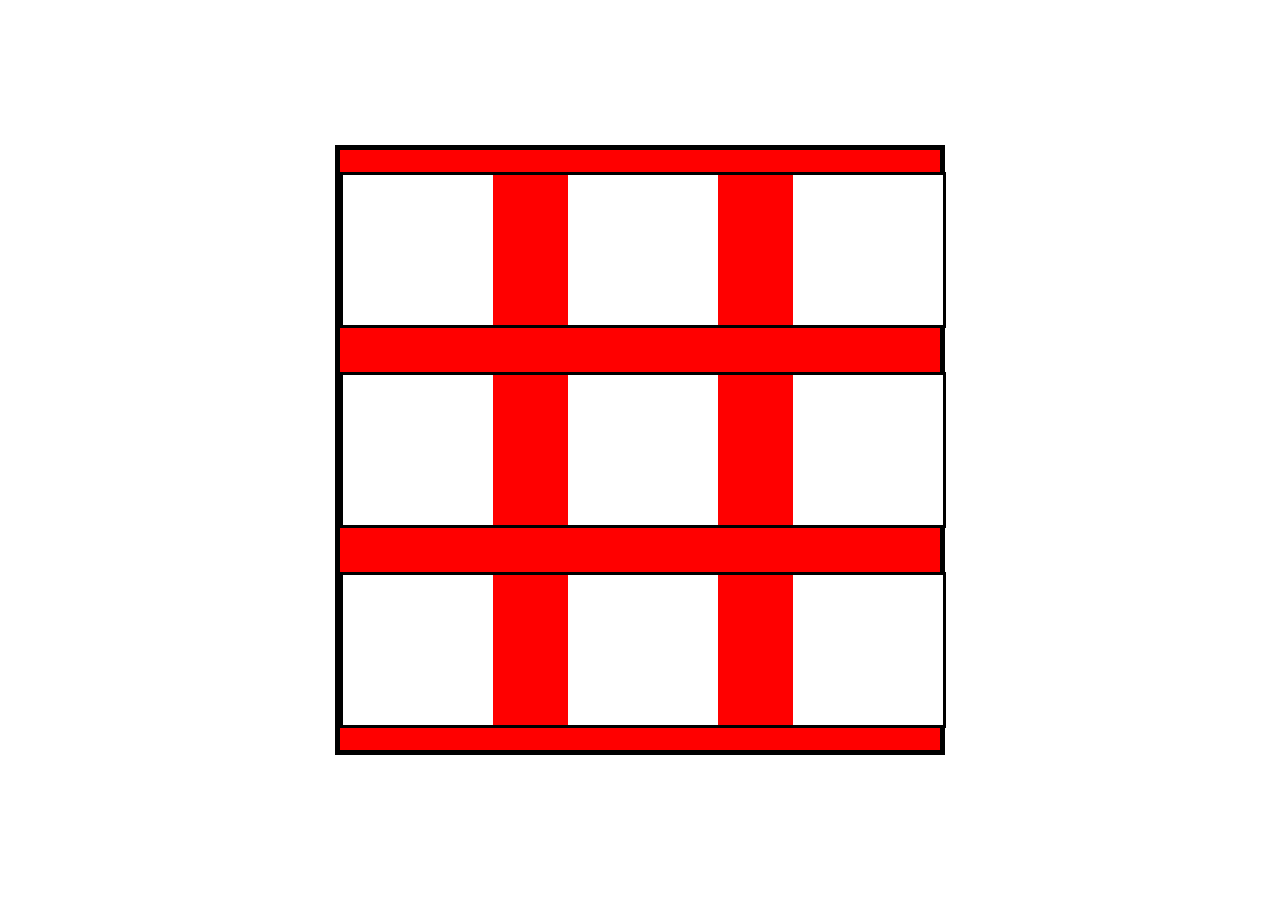
==== index.html @ 2748d6b5 "uwu" ====
<!DOCTYPE html>
<html lang="pt-br">
<head>
    <!-- UTF-8 serve para a acentuação brasileira -->
    <meta charset="UTF-8">
    <meta http-equiv="X-UA-Compatible" content="IE=edge">
    <meta name="viewport" content="width=device-width, initial-scale=1.0">
    <title>Revisão de HTML CSS e Java script</title>

    <link rel="stylesheet" href="estilo.css">

</head>
<body>
    <div class="tabuleiro">
        <div class="linha">
            <div class="celula"></div>
            <div class="celula"></div>
            <div class="celula"></div>
        </div>

        <div class="linha">
            <div class="celula"></div>
            <div class="celula"></div>
            <div class="celula"></div>
        </div>

        <div class="linha">
            <div class="celula"></div>
            <div class="celula"></div>
            <div class="celula"></div>
        </div>
        
        



    </div>

</body>
</html>
---- estilo.css ----
body
        {
            width: 100%;
            height: 100vh;
            display: flex;
            flex-direction: column;
            justify-content: center;
            justify-items: center;
            align-items: center;
            align-content: center;
            margin: 0px;



        }
    .tabuleiro
    {
        width: 600px;
        height: 600px;
        background-color: red;
        border-style: solid;
        border-width: 5px;
        display: flex;
        flex-direction: column;
        justify-content: space-around;

    }
    .linha
    {
        width: 100%;
        height: 150px;
        border-style: solid;
        border-color: black;
        display: flex;
        flex-direction: row;   /* em linha  */           
        justify-content: space-between; /* separa certin */

        
        
    }
    
    .celula
    {
        width: 150px;
        height: 150px;
        background-color: white;
    }
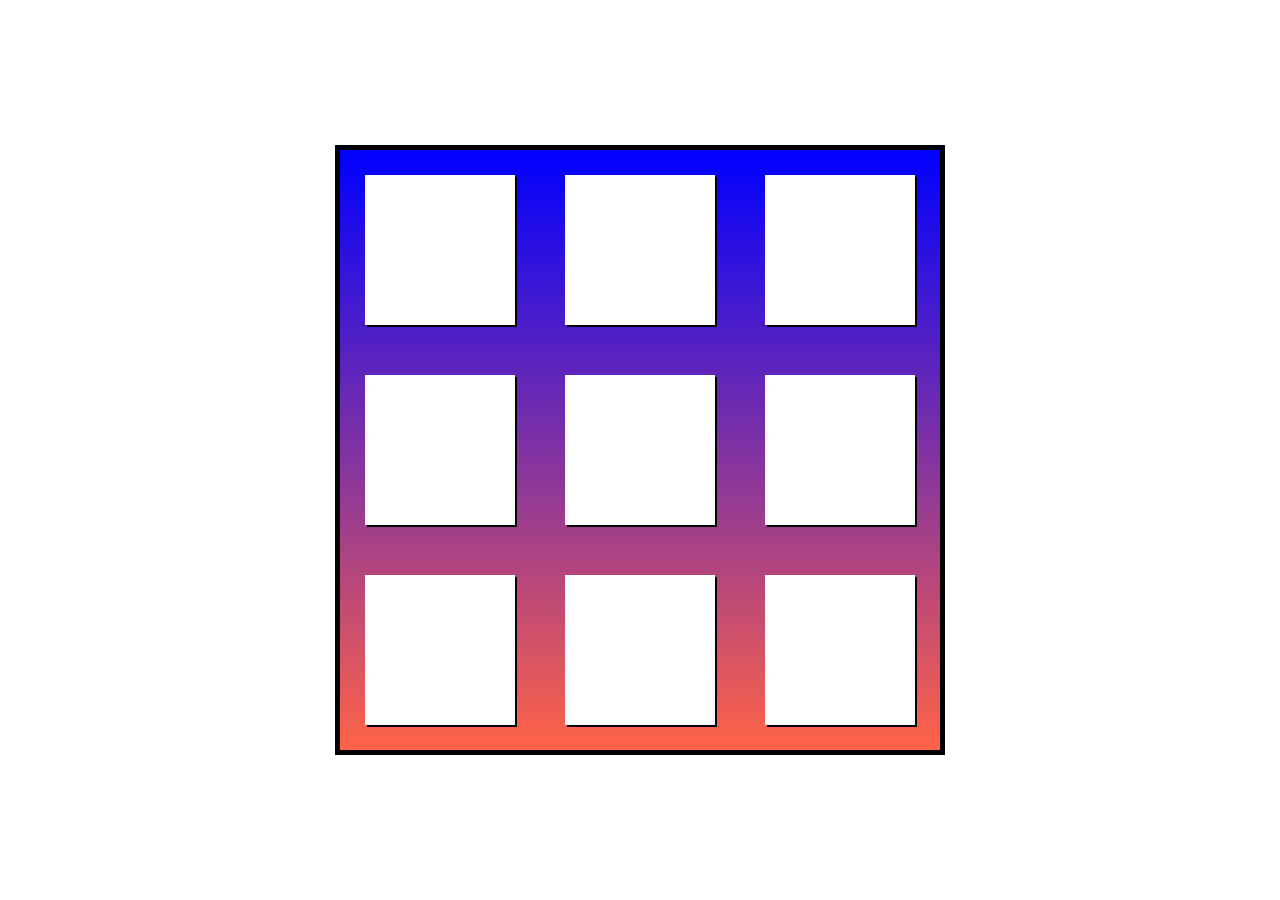
==== commit 493bd99c: "uwu" ====
--- a/index.html
+++ b/index.html
@@ -13,21 +13,21 @@
 <body>
     <div class="tabuleiro">
         <div class="linha">
-            <div class="celula"></div>
-            <div class="celula"></div>
-            <div class="celula"></div>
+            <div onclick="mostrar(1)" id="d1" class="celula"></div> <!--css encontra pelo "class" e java encontra pelo "id" -->
+            <div onclick="mostrar(2)" id="d2" class="celula"></div>
+            <div onclick="mostrar(3)" id="d3" class="celula"></div>
         </div>
 
         <div class="linha">
-            <div class="celula"></div>
-            <div class="celula"></div>
-            <div class="celula"></div>
+            <div onclick="mostrar(4)" id="d4" class="celula"></div>
+            <div onclick="mostrar(5)" id="d5" class="celula"></div>
+            <div onclick="mostrar(6)" id="d6" class="celula"></div>
         </div>
 
         <div class="linha">
-            <div class="celula"></div>
-            <div class="celula"></div>
-            <div class="celula"></div>
+            <div onclick="mostrar(7)" id="d7" class="celula"></div>
+            <div onclick="mostrar(8)" id="d8" class="celula"></div>
+            <div onclick="mostrar(9)" id="d9" class="celula"></div>
         </div>
         
         
@@ -37,4 +37,127 @@
     </div>
 
 </body>
+<script>
+     // criando funções : 
+    cliques = 0  //variavel GLOBAL
+
+     function mostrar(qual)
+     {
+        cliques = cliques + 1
+
+        if (qual == 1)
+        {
+            if(cliques == 1)
+            {
+                d1.innerHTML = "x"   // innerHTML atribui um texto a uma div
+            }
+            if(cliques == 2)
+            {
+                d1.innerHTML = "o"
+                cliques = 0
+            }
+                   
+        }
+        if (qual == 2)
+        {
+            if(cliques == 1)
+            {
+                d2.innerHTML = "x"
+            }
+            if(cliques == 2)
+            {
+                d2.innerHTML = "o"
+                cliques = 0
+            }     
+        }
+        if (qual == 3)
+        {
+            if(cliques == 1)
+            {
+                d3.innerHTML = "x"
+            }
+            if(cliques == 2)
+            {
+                d3.innerHTML = "o"
+                cliques = 0
+            }    
+        }
+        if (qual == 4)
+        {
+            if(cliques == 1)
+            {
+                d4.innerHTML = "x"
+            }
+            if(cliques == 2)
+            {
+                d4.innerHTML = "o"
+                cliques = 0
+            }    
+        }
+        if (qual == 5)
+        {
+            if(cliques == 1)
+            {
+                d5.innerHTML = "x"
+            }
+            if(cliques == 2)
+            {
+                d5.innerHTML = "o"
+                cliques = 0
+            }         
+        }
+        if (qual == 6)
+        {
+            if(cliques == 1)
+            {
+                d6.innerHTML = "x"
+            }
+            if(cliques == 2)
+            {
+                d6.innerHTML = "o"
+                cliques = 0
+            }         
+        }
+        if (qual == 7)
+        {
+            if(cliques == 1)
+            {
+                d7.innerHTML = "x"
+            }
+            if(cliques == 2)
+            {
+                d7.innerHTML = "o"
+                cliques = 0
+            }        
+        }
+        if (qual == 8)
+        {
+            if(cliques == 1)
+            {
+                d8.innerHTML = "x"
+            }
+            if(cliques == 2)
+            {
+                d8.innerHTML = "o"
+                cliques = 0
+            }        
+        }
+        if (qual == 9)
+        {
+            if(cliques == 1)
+            {
+                d9.innerHTML = "x"
+            }
+            if(cliques == 2)
+            {
+                d9.innerHTML = "o"
+                cliques = 0
+            }       
+        }
+        
+     }
+
+
+
+</script>
 </html>--- a/estilo.css
+++ b/estilo.css
@@ -1,3 +1,5 @@
+@import url('https://fonts.googleapis.com/css2?family=Noto+Sans+Miao&display=swap');
+
 body
         {
             width: 100%;
@@ -9,6 +11,7 @@
             align-items: center;
             align-content: center;
             margin: 0px;
+        
 
 
 
@@ -17,7 +20,7 @@
     {
         width: 600px;
         height: 600px;
-        background-color: red;
+        background-image: linear-gradient(0deg , tomato , blue);
         border-style: solid;
         border-width: 5px;
         display: flex;
@@ -29,11 +32,9 @@
     {
         width: 100%;
         height: 150px;
-        border-style: solid;
-        border-color: black;
         display: flex;
         flex-direction: row;   /* em linha  */           
-        justify-content: space-between; /* separa certin */
+        justify-content: space-around; /* separa grudando na parede (between) e separa desgrudando da parede (around) */
 
         
         
@@ -41,7 +42,17 @@
     
     .celula
     {
+        cursor: pointer;
         width: 150px;
         height: 150px;
         background-color: white;
+        box-shadow: 2px 2px black;
+        font-size: 120px;
+        display: flex;
+        flex-direction: row;
+        justify-content: center;
+        justify-items: center;
+        align-items: center;
+        align-content: center;
+        font-family: 'Noto Sans Miao', sans-serif;
     }
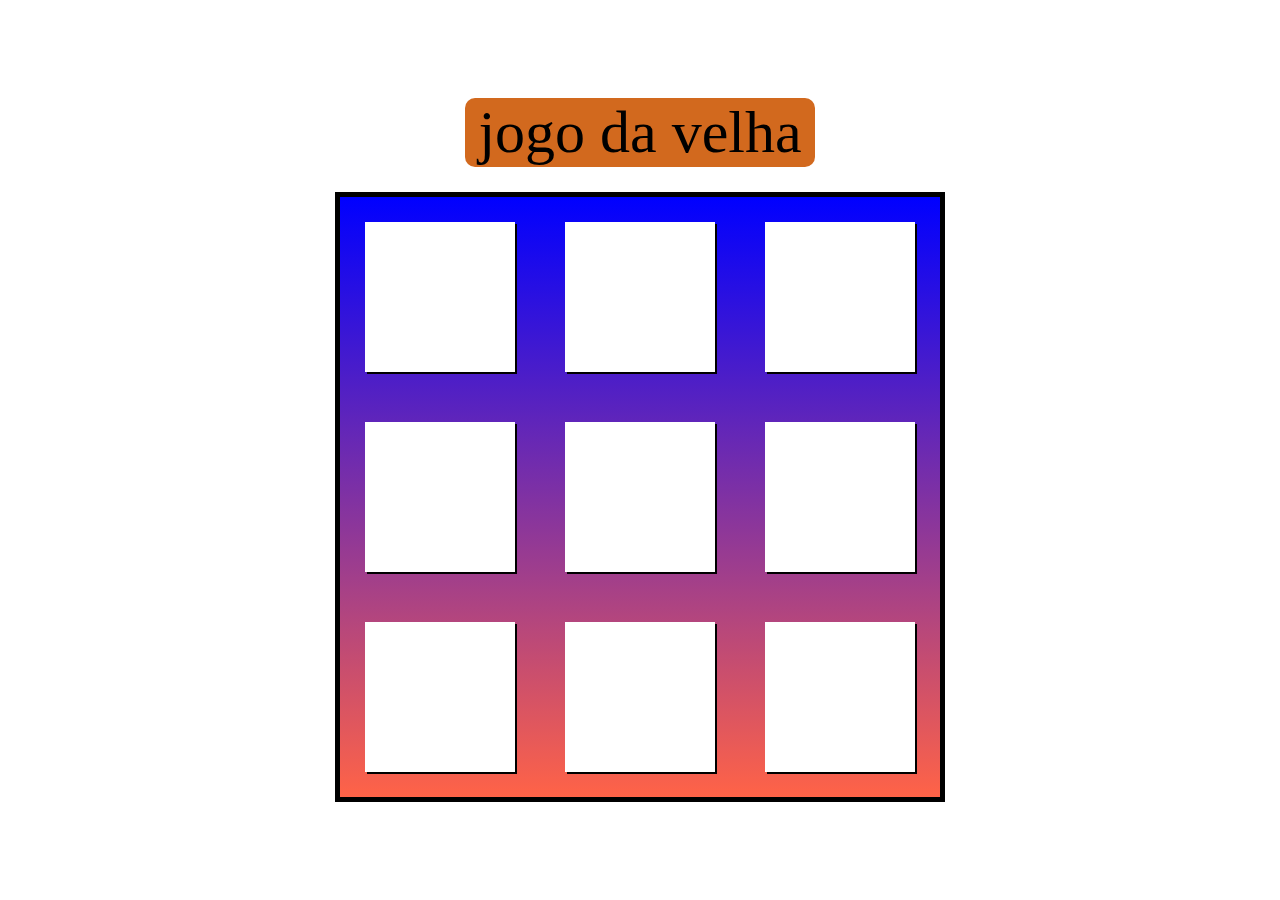
==== commit 86fcef74: "Add files via upload" ====
--- a/index.html
+++ b/index.html
@@ -11,6 +11,8 @@
 
 </head>
 <body>
+    <div onclick="limpar()" class="titulo">
+        jogo da velha</div>
     <div class="tabuleiro">
         <div class="linha">
             <div onclick="mostrar(1)" id="d1" class="celula"></div> <!--css encontra pelo "class" e java encontra pelo "id" -->
@@ -37,127 +39,12 @@
     </div>
 
 </body>
-<script>
-     // criando funções : 
-    cliques = 0  //variavel GLOBAL
 
-     function mostrar(qual)
-     {
-        cliques = cliques + 1
+    
+    
 
-        if (qual == 1)
-        {
-            if(cliques == 1)
-            {
-                d1.innerHTML = "x"   // innerHTML atribui um texto a uma div
-            }
-            if(cliques == 2)
-            {
-                d1.innerHTML = "o"
-                cliques = 0
-            }
-                   
-        }
-        if (qual == 2)
-        {
-            if(cliques == 1)
-            {
-                d2.innerHTML = "x"
-            }
-            if(cliques == 2)
-            {
-                d2.innerHTML = "o"
-                cliques = 0
-            }     
-        }
-        if (qual == 3)
-        {
-            if(cliques == 1)
-            {
-                d3.innerHTML = "x"
-            }
-            if(cliques == 2)
-            {
-                d3.innerHTML = "o"
-                cliques = 0
-            }    
-        }
-        if (qual == 4)
-        {
-            if(cliques == 1)
-            {
-                d4.innerHTML = "x"
-            }
-            if(cliques == 2)
-            {
-                d4.innerHTML = "o"
-                cliques = 0
-            }    
-        }
-        if (qual == 5)
-        {
-            if(cliques == 1)
-            {
-                d5.innerHTML = "x"
-            }
-            if(cliques == 2)
-            {
-                d5.innerHTML = "o"
-                cliques = 0
-            }         
-        }
-        if (qual == 6)
-        {
-            if(cliques == 1)
-            {
-                d6.innerHTML = "x"
-            }
-            if(cliques == 2)
-            {
-                d6.innerHTML = "o"
-                cliques = 0
-            }         
-        }
-        if (qual == 7)
-        {
-            if(cliques == 1)
-            {
-                d7.innerHTML = "x"
-            }
-            if(cliques == 2)
-            {
-                d7.innerHTML = "o"
-                cliques = 0
-            }        
-        }
-        if (qual == 8)
-        {
-            if(cliques == 1)
-            {
-                d8.innerHTML = "x"
-            }
-            if(cliques == 2)
-            {
-                d8.innerHTML = "o"
-                cliques = 0
-            }        
-        }
-        if (qual == 9)
-        {
-            if(cliques == 1)
-            {
-                d9.innerHTML = "x"
-            }
-            if(cliques == 2)
-            {
-                d9.innerHTML = "o"
-                cliques = 0
-            }       
-        }
-        
-     }
+</body>
 
+<script src="script.js"> </script>
 
-
-</script>
 </html>--- a/estilo.css
+++ b/estilo.css
@@ -56,3 +56,18 @@
         align-content: center;
         font-family: 'Noto Sans Miao', sans-serif;
     }
+
+    .titulo
+    {
+        font-size: 60px;
+        background-color: chocolate;
+        border-radius: 10px;
+        width: 350px;
+        text-align: center;
+        margin-bottom: 25px;
+        cursor: pointer;
+    }          
+    /* hover pode ser usado pra qualquer class */
+    .titulo:hover{                  
+        background-color: white;
+    }
